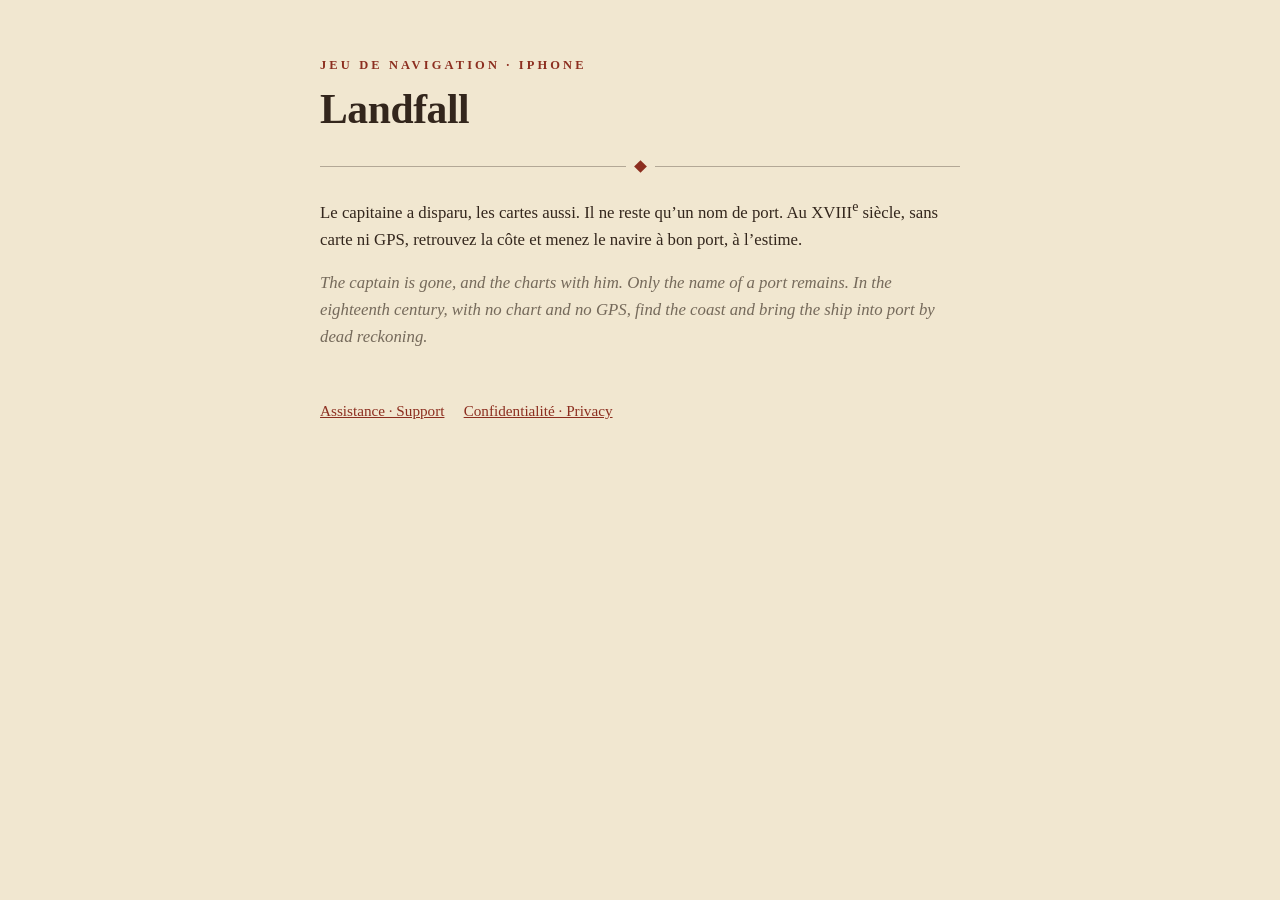
==== index.html @ 840439b6 "Landfall: privacy and support pages Co-Authored-By: Claude Opus 5.5 <noreply@anthropic.com>" ====
<!doctype html>
<html lang="fr"><head><meta charset="utf-8"><meta name="viewport" content="width=device-width, initial-scale=1">
<title>Landfall</title><link rel="stylesheet" href="style.css"></head>
<body><main>
<div class="eyebrow">Jeu de navigation · iPhone</div>
<h1>Landfall</h1>
<div class="rule"><span></span></div>
<p>Le capitaine a disparu, les cartes aussi. Il ne reste qu’un nom de port. Au XVIII<sup>e</sup> siècle, sans carte ni GPS, retrouvez la côte et menez le navire à bon port, à l’estime.</p>
<p class="soft">The captain is gone, and the charts with him. Only the name of a port remains. In the eighteenth century, with no chart and no GPS, find the coast and bring the ship into port by dead reckoning.</p>
<nav><a href="support.html">Assistance · Support</a><a href="privacy.html">Confidentialité · Privacy</a></nav>
</main></body></html>
---- style.css ----
:root { --paper: #f1e7d0; --ink: #33261c; --track: #8c2e1f; --soft: rgba(51,38,28,.65); }
@media (prefers-color-scheme: dark) { :root { --paper: #1f1a15; --ink: #efe4cf; --track: #d66a52; --soft: rgba(239,228,207,.65); } }
* { box-sizing: border-box; }
body { margin: 0; background: var(--paper); color: var(--ink);
  font-family: "New York", "Iowan Old Style", "Palatino", Georgia, serif; line-height: 1.6; }
main { max-width: 680px; margin: 0 auto; padding: 56px 20px 80px; }
h1 { font-size: 2.6rem; margin: 0 0 .2rem; letter-spacing: -.01em; }
h2 { font-size: 1.25rem; margin: 2.2rem 0 .6rem; }
.eyebrow { color: var(--track); font-size: .78rem; letter-spacing: .25em; text-transform: uppercase; font-weight: 600; }
.rule { display: flex; align-items: center; gap: 10px; margin: 1.2rem 0 1.6rem; color: var(--soft); }
.rule::before, .rule::after { content: ""; height: 1px; background: currentColor; flex: 1; opacity: .5; }
.rule span { width: 9px; height: 9px; background: var(--track); transform: rotate(45deg); }
p, li { font-size: 1.05rem; }
.soft { color: var(--soft); font-style: italic; }
a { color: var(--track); }
nav { margin-top: 3rem; font-size: .95rem; }
nav a { margin-right: 1.2rem; }
hr { border: 0; border-top: 1px solid var(--soft); opacity: .4; margin: 3rem 0; }
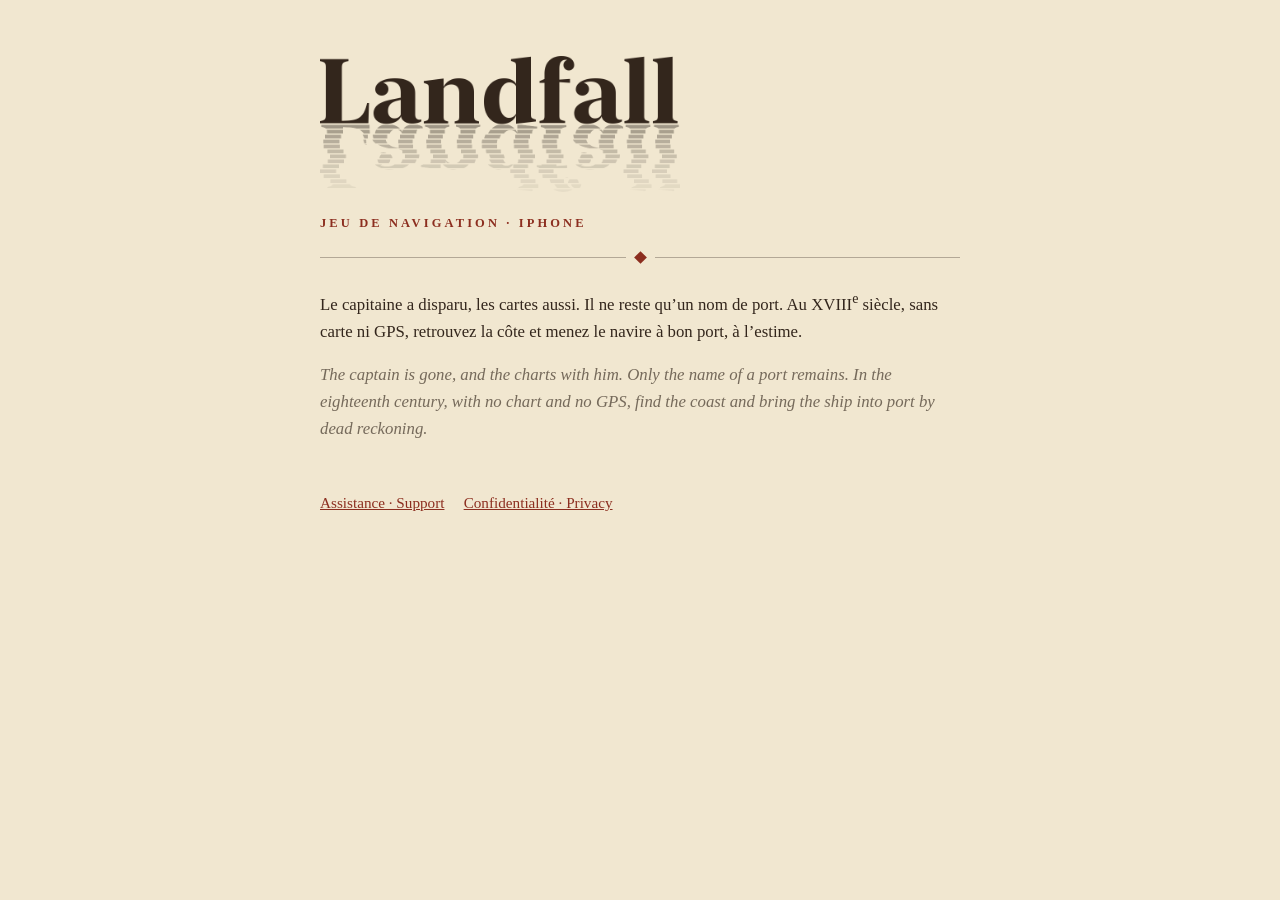
==== commit 40e749fb: "The title with its reflection, as in the game Co-Authored-By: Claude Opus 5.5 <noreply@anthropic.com" ====
--- a/index.html
+++ b/index.html
@@ -2,8 +2,8 @@
 <html lang="fr"><head><meta charset="utf-8"><meta name="viewport" content="width=device-width, initial-scale=1">
 <title>Landfall</title><link rel="stylesheet" href="style.css"></head>
 <body><main>
+<div class="title"><picture><source srcset="title-dark.png" media="(prefers-color-scheme: dark)"><img src="title.png" alt="Landfall" width="360"></picture></div>
 <div class="eyebrow">Jeu de navigation · iPhone</div>
-<h1>Landfall</h1>
 <div class="rule"><span></span></div>
 <p>Le capitaine a disparu, les cartes aussi. Il ne reste qu’un nom de port. Au XVIII<sup>e</sup> siècle, sans carte ni GPS, retrouvez la côte et menez le navire à bon port, à l’estime.</p>
 <p class="soft">The captain is gone, and the charts with him. Only the name of a port remains. In the eighteenth century, with no chart and no GPS, find the coast and bring the ship into port by dead reckoning.</p>
--- a/style.css
+++ b/style.css
@@ -16,3 +16,5 @@
 nav { margin-top: 3rem; font-size: .95rem; }
 nav a { margin-right: 1.2rem; }
 hr { border: 0; border-top: 1px solid var(--soft); opacity: .4; margin: 3rem 0; }
+.title { display: block; margin: 0 0 1.4rem; }
+.title img { max-width: 100%; height: auto; display: block; }
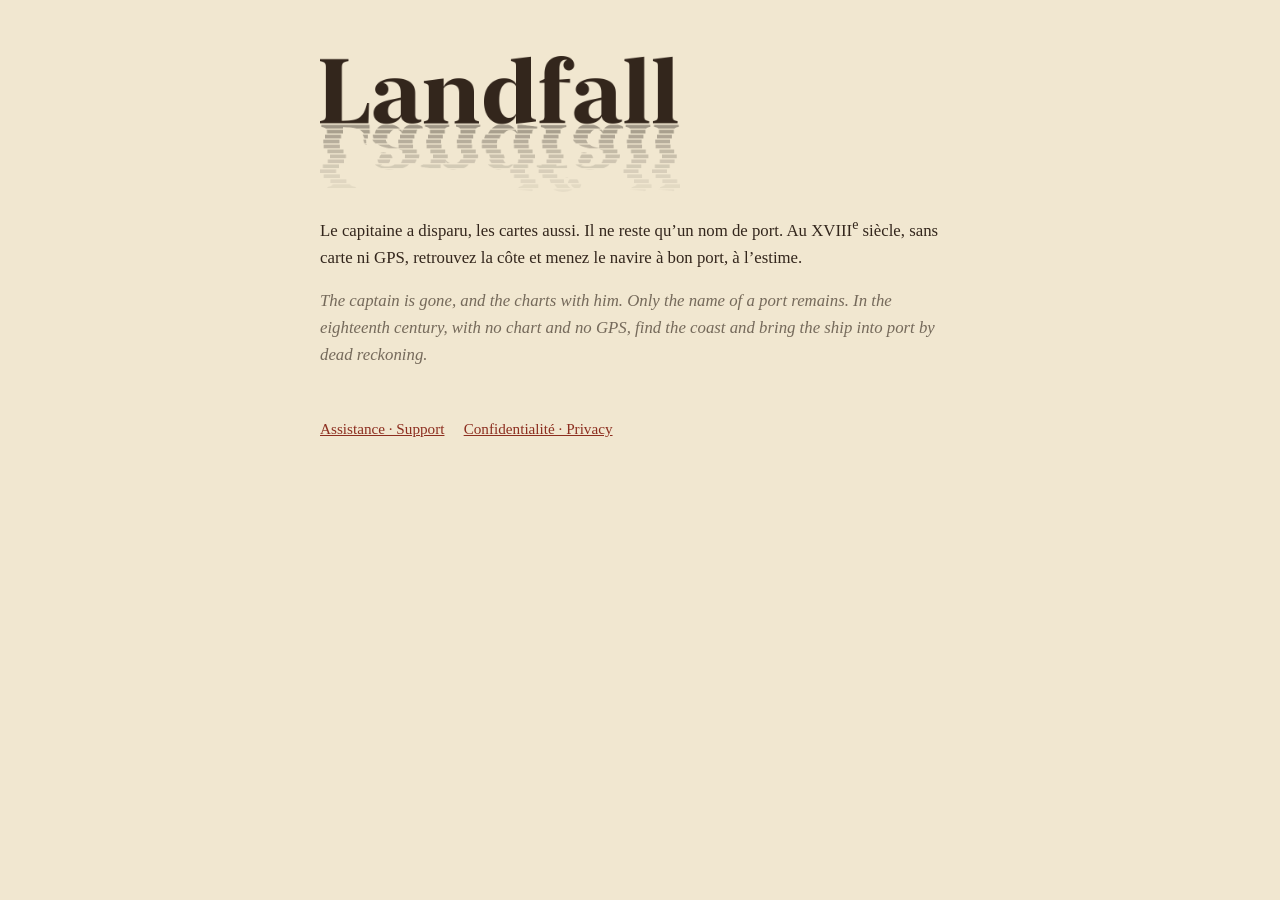
==== commit c06eab39: "Home: the title alone Co-Authored-By: Claude Opus 5.5 <noreply@anthropic.com>" ====
--- a/index.html
+++ b/index.html
@@ -3,8 +3,6 @@
 <title>Landfall</title><link rel="stylesheet" href="style.css"></head>
 <body><main>
 <div class="title"><picture><source srcset="title-dark.png" media="(prefers-color-scheme: dark)"><img src="title.png" alt="Landfall" width="360"></picture></div>
-<div class="eyebrow">Jeu de navigation · iPhone</div>
-<div class="rule"><span></span></div>
 <p>Le capitaine a disparu, les cartes aussi. Il ne reste qu’un nom de port. Au XVIII<sup>e</sup> siècle, sans carte ni GPS, retrouvez la côte et menez le navire à bon port, à l’estime.</p>
 <p class="soft">The captain is gone, and the charts with him. Only the name of a port remains. In the eighteenth century, with no chart and no GPS, find the coast and bring the ship into port by dead reckoning.</p>
 <nav><a href="support.html">Assistance · Support</a><a href="privacy.html">Confidentialité · Privacy</a></nav>
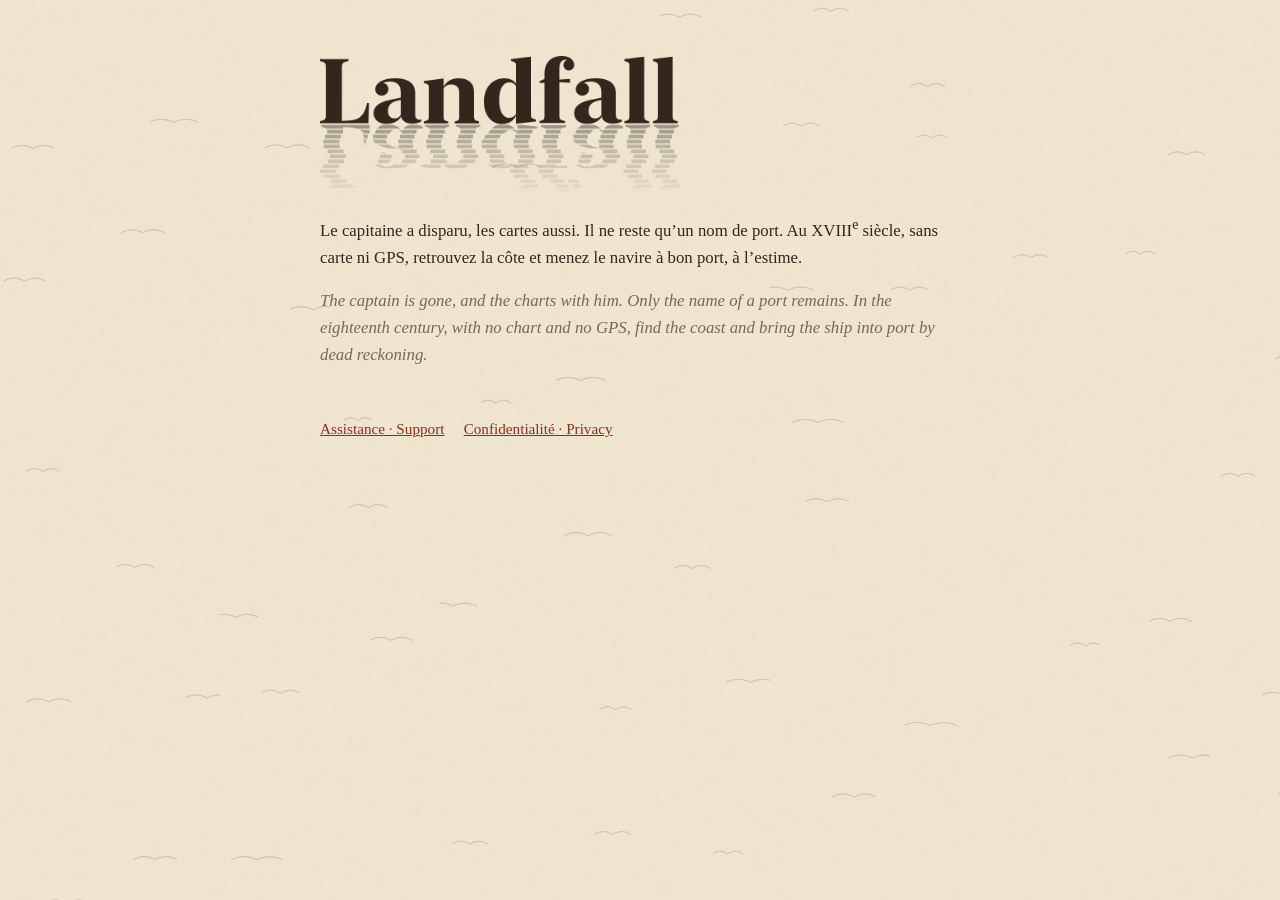
==== commit ff8bf0fb: "The wake follows the mouse, as behind the ship in the game (desktop only) Co-Authored-By: Claude Opu" ====
--- a/index.html
+++ b/index.html
@@ -6,4 +6,4 @@
 <p>Le capitaine a disparu, les cartes aussi. Il ne reste qu’un nom de port. Au XVIII<sup>e</sup> siècle, sans carte ni GPS, retrouvez la côte et menez le navire à bon port, à l’estime.</p>
 <p class="soft">The captain is gone, and the charts with him. Only the name of a port remains. In the eighteenth century, with no chart and no GPS, find the coast and bring the ship into port by dead reckoning.</p>
 <nav><a href="support.html">Assistance · Support</a><a href="privacy.html">Confidentialité · Privacy</a></nav>
-</main></body></html>
+</main><script src="wake.js" defer></script></body></html>
